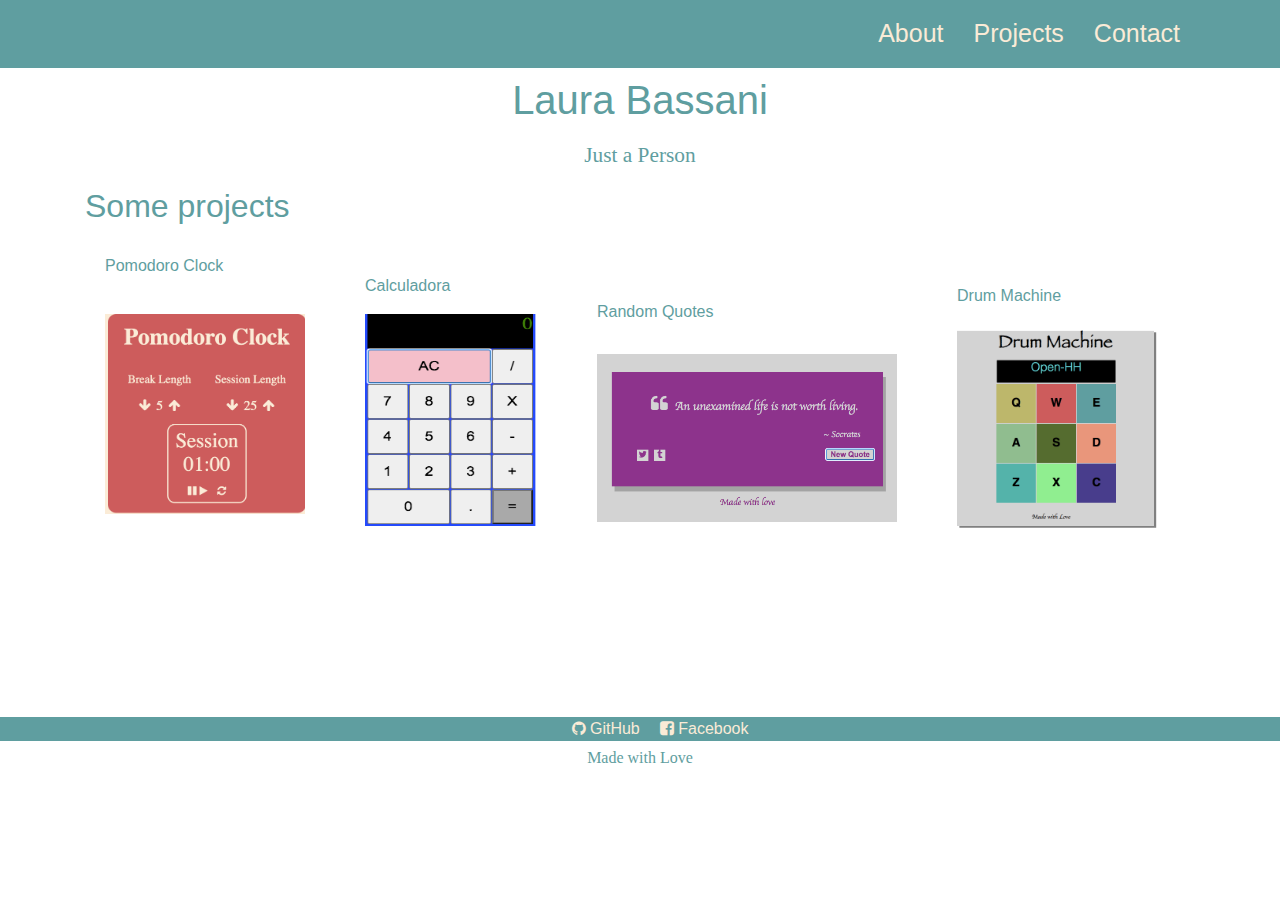
==== blog.html @ 66d23940 "add drum magine project" ====
<!doctype html>
<html lang="en">
<head>
  <meta charset="UTF-8">
  <meta name="viewport"
        content="width=device-width, user-scalable=no, initial-scale=1.0, maximum-scale=1.0, minimum-scale=1.0">
  <meta http-equiv="X-UA-Compatible" content="ie=edge">
  <link rel="stylesheet"
        href="https://cdnjs.cloudflare.com/ajax/libs/twitter-bootstrap/4.0.0-beta/css/bootstrap.min.css">
  <link rel="stylesheet" href="https://maxcdn.bootstrapcdn.com/font-awesome/4.3.0/css/font-awesome.min.css">
  <link rel="stylesheet" href="design.css">
  <title>Blog Personal</title>
</head>
<body>

<nav id="navbar" class="nav">
  <div class="container">
    <ul class="nav-list">
      <li class="list">
        <a class="title" href="#welcome-section">About</a>
      </li>
      <li class="list">
        <a class="title" href="#projects">Projects</a>
      </li>
      <li class="list">
        <a class="title" href="#Contact-section">Contact</a>
      </li>
    </ul>
  </div>
</nav>

<div class="container">
  <div id="all">
    <section id="welcome-section">
      <h1>Laura Bassani</h1>
      <p id="sign">Just a Person</p>
    </section>
    <section id="projects">
      <h2>Some projects</h2>
      <div class="container" id="image-box">
        <div class="project-tile">
          <a href="https://codepen.io/lauraBass/pen/WNQqVaW" target="_blank" class="project-tile"/>
          <p>Pomodoro Clock</p>
          <img class="img" id="clock" src="pomodoro-clock.img"/>
        </div>
        <div class="project-tile">
          <a href="https://codepen.io/lauraBass/pen/yLYZgrV" target="_blank" class="project-tile"/>
          <p>Calculadora</p>
          <img class="img" id="calculadora" src="calculadora.img"/>
        </div>
        <div class="project-tile">
          <a href="https://codepen.io/lauraBass/pen/VwvVoEe" target="_blank" class="project-tile"/>
          <p>Random Quotes</p>
          <img class="img" id="quotes" src="randomQuotes.img"/>
        </div>
        <div class="project-tile">
          <a href="https://codepen.io/lauraBass/pen/gOaZQey" target="_blank" class="project-tile"/>
          <p>Drum Machine</p>
          <img class="img" id="drum" src="drumMachine.img"/>
        </div>
      </div>
    </section>
  </div>
</div>
<div>
  <section id="Contact-section">
    <div class="contact-links">
      <a class="contactme" href="https://github.com/LauraBas"><i class="fa fa-github"></i> GitHub</a>
      <a class="contactme" href="https://www.facebook.com/charo.l.charo/"><i class="fa fa-facebook-square"></i>
        Facebook</a>
    </div>
  </section>
</div>
<footer id="chau">Made with Love</footer>
</body>
</html>
---- design.css ----
.nav {
  background-color: cadetblue;
  width: 100%;
}

.nav-list {
  display: flex;
  margin: 0;
  justify-content: flex-end;
}

.list {
  display: inline-block;
  justify-content: left;
}

.title {
  display: block;
  padding: 15px;
  color: antiquewhite;
  font-size: 25px;
  text-decoration: none;
}


h1 {
  font-family: sans-serif;
  text-align: center;
  padding: 8px;
  color: cadetblue;
}

#sign {
  text-align: center;
  font-size: 16pt;
  font-family: cursive;
  color: cadetblue;
}

h2 {
  text-align: left;
  font-family: sans-serif;
  color: cadetblue;
}

.project-tile {
  display: inline-grid;
  padding: 10px;

}


p {
  font-family: sans-serif;
  color: cadetblue;
  font-size: 12pt;
  font-weight: inherit;
}

.contact-links {
  background-color: cadetblue;
  display: flex;
  justify-content: center;
}

.contactme {
  color: antiquewhite;
  margin-left: 20px;

}

#chau {
  color: cadetblue;
  font-family: cursive;
  text-align: center;
  margin-top: 5px;

}

#clock {
  width: 200px;
  height: 200px;
  object-fit: cover;
  transition-property: opacity, left;
  transition-duration: 3s, 5s;
}

#calculadora {
  width: 172px;
  height: 221px;
  object-fit: unset;
}


#image-box {
  display: flex;
  justify-content: space-between;
  align-items: normal;
  padding: inherit;
  overflow-x: scroll;
}

#quotes {
  width: 300px;
}
#drum{
  width: 200px;
  height: 200px;
}
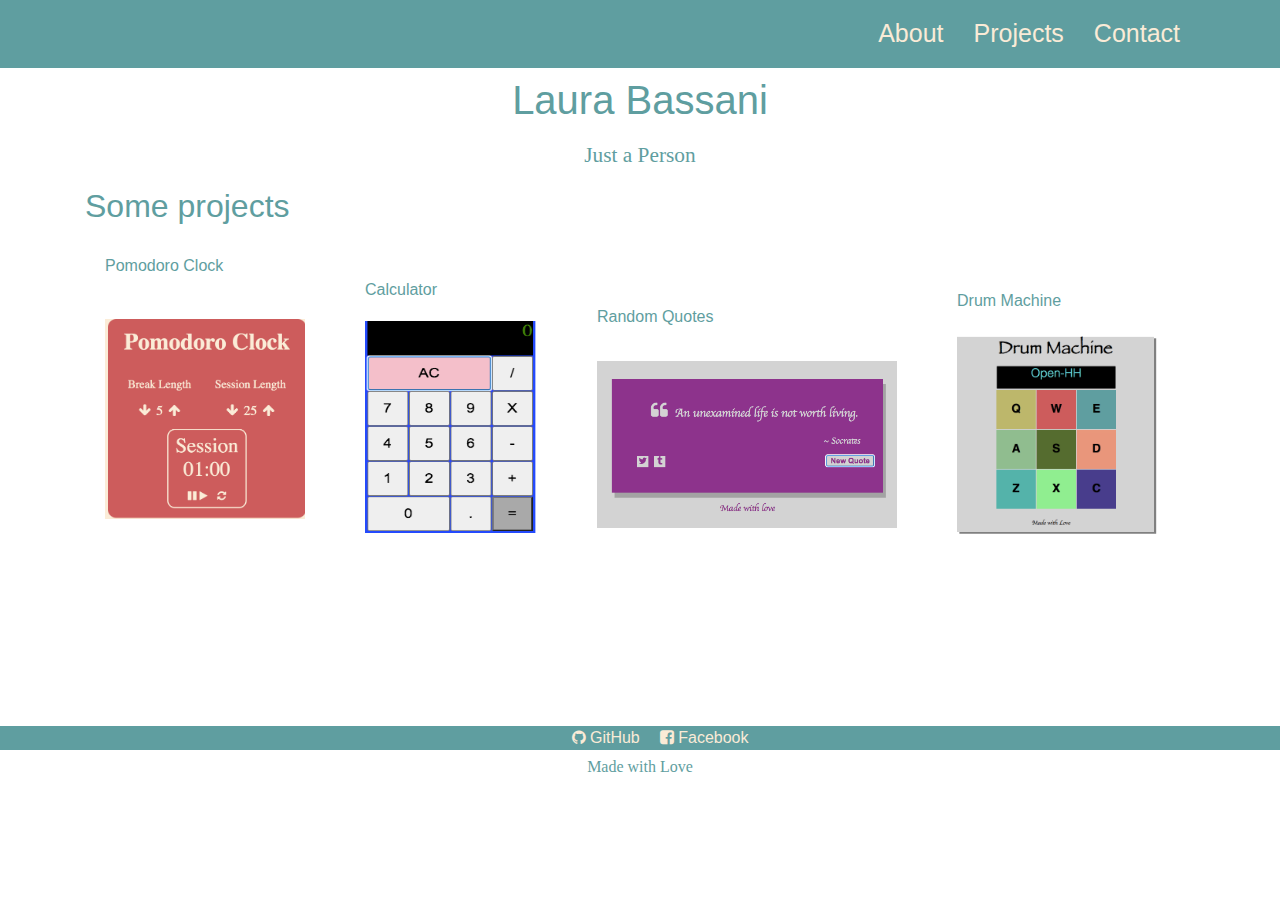
==== commit 61bd68fb: "add rock scissors paper project" ====
--- a/blog.html
+++ b/blog.html
@@ -45,7 +45,7 @@
         </div>
         <div class="project-tile">
           <a href="https://codepen.io/lauraBass/pen/yLYZgrV" target="_blank" class="project-tile"/>
-          <p>Calculadora</p>
+          <p>Calculator</p>
           <img class="img" id="calculadora" src="calculadora.img"/>
         </div>
         <div class="project-tile">
@@ -57,6 +57,11 @@
           <a href="https://codepen.io/lauraBass/pen/gOaZQey" target="_blank" class="project-tile"/>
           <p>Drum Machine</p>
           <img class="img" id="drum" src="drumMachine.img"/>
+        </div>
+        <div class="project-tile">
+          <a href="https://codepen.io/lauraBass/pen/XWXJwrG" target="_blank" class="project-tile"/>
+          <p>Rock Paper Scissors</p>
+          <img class="img" id="rock" src="rock-paper-scissors.png"/>
         </div>
       </div>
     </section>
--- a/design.css
+++ b/design.css
@@ -107,3 +107,7 @@
   width: 200px;
   height: 200px;
 }
+#rock {
+   width: 230px;
+  height: 230px;
+}
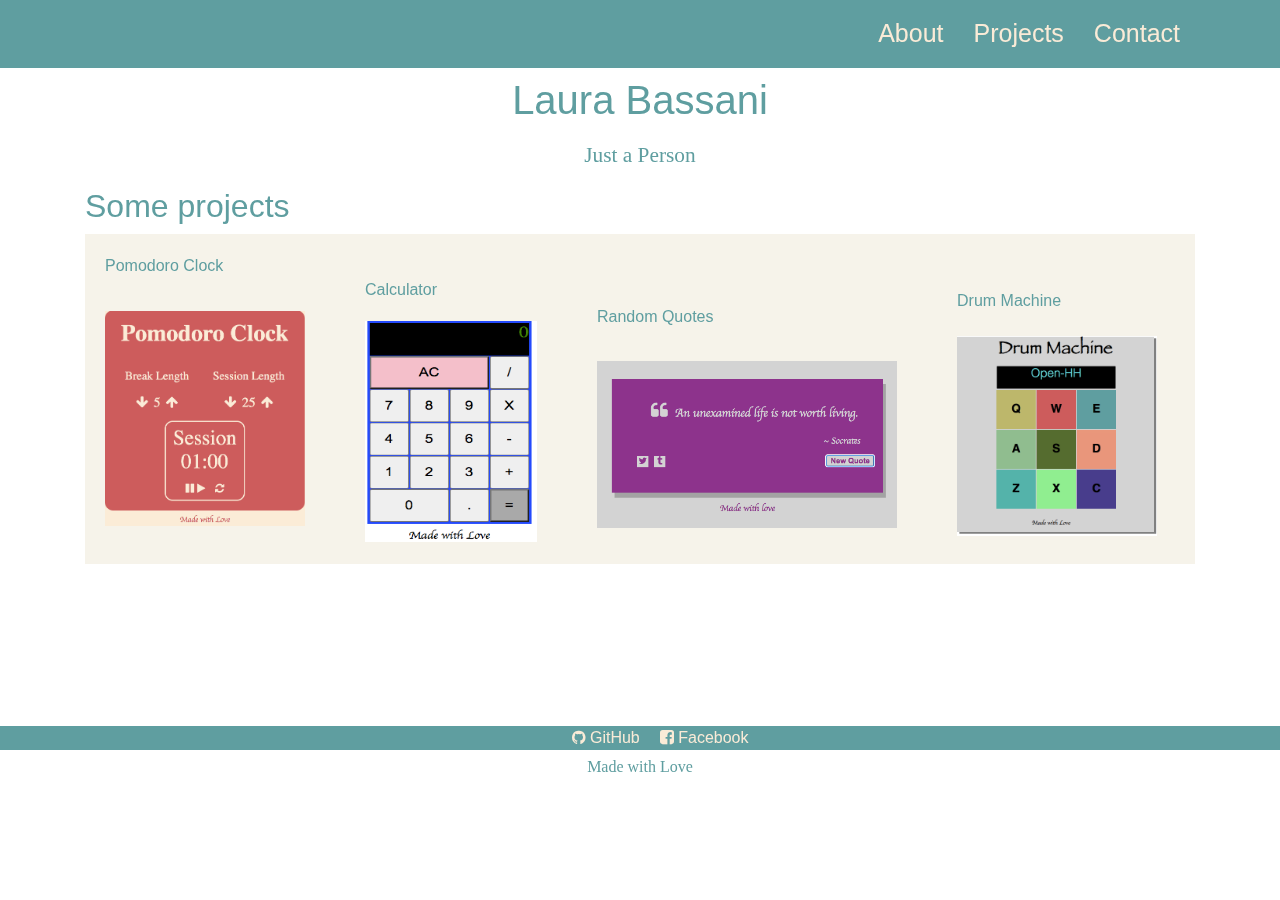
==== commit 803c910f: "correct png file extensions" ====
--- a/blog.html
+++ b/blog.html
@@ -41,27 +41,27 @@
         <div class="project-tile">
           <a href="https://codepen.io/lauraBass/pen/WNQqVaW" target="_blank" class="project-tile"/>
           <p>Pomodoro Clock</p>
-          <img class="img" id="clock" src="pomodoro-clock.img"/>
+          <img class="img" id="clock" src="pomodoro-clock.png"/>
         </div>
         <div class="project-tile">
           <a href="https://codepen.io/lauraBass/pen/yLYZgrV" target="_blank" class="project-tile"/>
           <p>Calculator</p>
-          <img class="img" id="calculadora" src="calculadora.img"/>
+          <img class="img" id="calculadora" src="calculadora.png"/>
         </div>
         <div class="project-tile">
           <a href="https://codepen.io/lauraBass/pen/VwvVoEe" target="_blank" class="project-tile"/>
           <p>Random Quotes</p>
-          <img class="img" id="quotes" src="randomQuotes.img"/>
+          <img class="img" id="quotes" src="randomQuotes.png"/>
         </div>
         <div class="project-tile">
           <a href="https://codepen.io/lauraBass/pen/gOaZQey" target="_blank" class="project-tile"/>
           <p>Drum Machine</p>
-          <img class="img" id="drum" src="drumMachine.img"/>
+          <img class="img" id="drum" src="drumMachine.png"/>
         </div>
         <div class="project-tile">
           <a href="https://codepen.io/lauraBass/pen/XWXJwrG" target="_blank" class="project-tile"/>
           <p>Rock Paper Scissors</p>
-          <img class="img" id="rock" src="rock-paper-scissors.png"/>
+          <img class="img" id="rock" src="https://github.com/LauraBas/Blog/blob/master/rock-paper-scissors.png?raw=true"/>
         </div>
       </div>
     </section>
--- a/design.css
+++ b/design.css
@@ -79,7 +79,7 @@
 
 #clock {
   width: 200px;
-  height: 200px;
+  height: 215px;
   object-fit: cover;
   transition-property: opacity, left;
   transition-duration: 3s, 5s;
@@ -98,16 +98,27 @@
   align-items: normal;
   padding: inherit;
   overflow-x: scroll;
+  background-color: #f6f3ea;
+
 }
+::-webkit-scrollbar {
+      width: 15px;
+}
+::-webkit-scrollbar-thumb {
+      background-color: darkkhaki;
+}
+
 
 #quotes {
   width: 300px;
 }
-#drum{
+
+#drum {
   width: 200px;
   height: 200px;
 }
+
 #rock {
-   width: 230px;
+  width: 230px;
   height: 230px;
 }
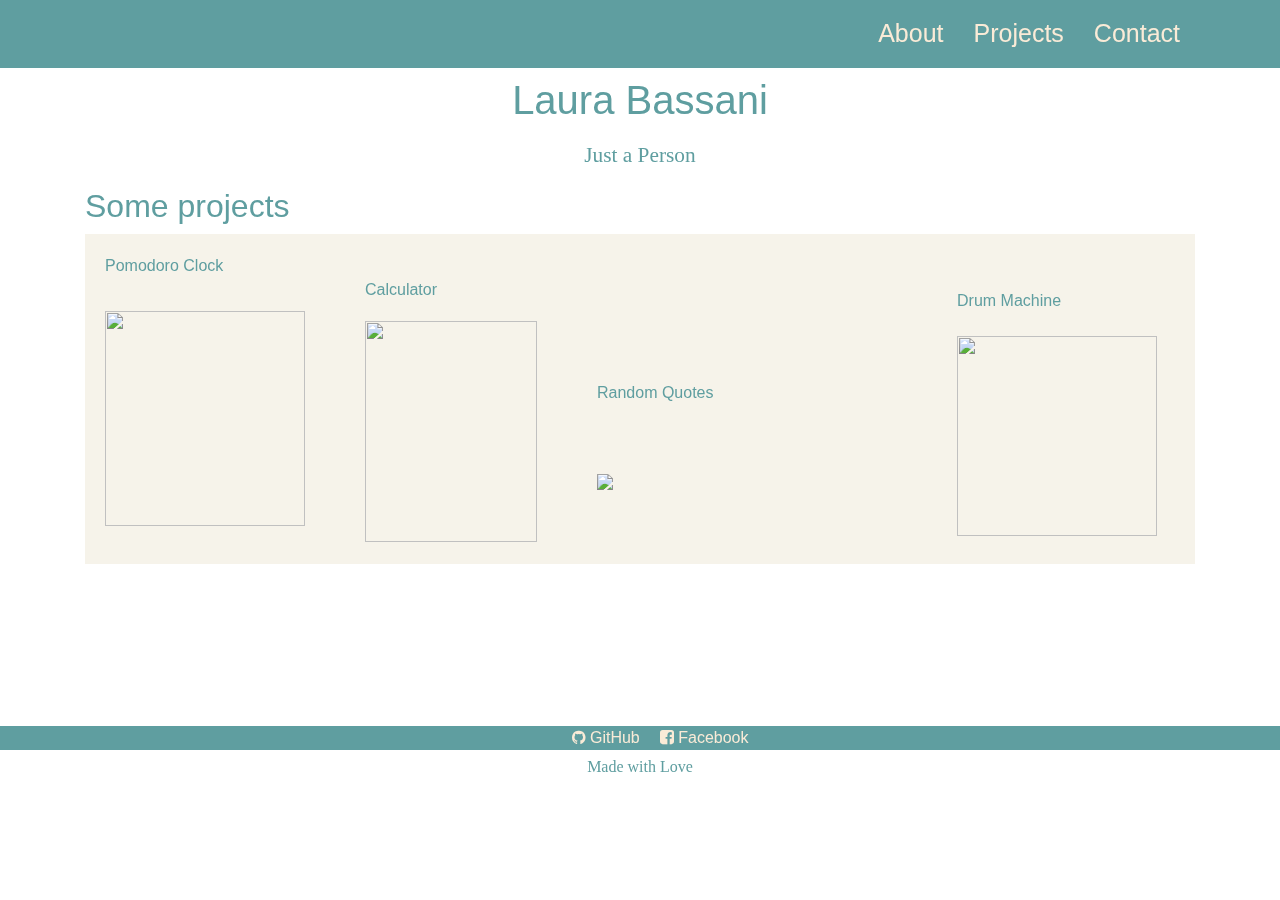
==== commit b93573a8: "change image src to gitHub" ====
--- a/blog.html
+++ b/blog.html
@@ -41,22 +41,22 @@
         <div class="project-tile">
           <a href="https://codepen.io/lauraBass/pen/WNQqVaW" target="_blank" class="project-tile"/>
           <p>Pomodoro Clock</p>
-          <img class="img" id="clock" src="pomodoro-clock.png"/>
+          <img class="img" id="clock" src="https://github.com/LauraBas/Blog/blob/master/pomodoro-clock.png?raw=true"/>
         </div>
         <div class="project-tile">
           <a href="https://codepen.io/lauraBass/pen/yLYZgrV" target="_blank" class="project-tile"/>
           <p>Calculator</p>
-          <img class="img" id="calculadora" src="calculadora.png"/>
+          <img class="img" id="calculadora" src="https://github.com/LauraBas/Blog/blob/master/calculadora.png?raw=true"/>
         </div>
         <div class="project-tile">
           <a href="https://codepen.io/lauraBass/pen/VwvVoEe" target="_blank" class="project-tile"/>
           <p>Random Quotes</p>
-          <img class="img" id="quotes" src="randomQuotes.png"/>
+          <img class="img" id="quotes" src="https://github.com/LauraBas/Blog/blob/master/randomQuotes.png?raw=true"/>
         </div>
         <div class="project-tile">
           <a href="https://codepen.io/lauraBass/pen/gOaZQey" target="_blank" class="project-tile"/>
           <p>Drum Machine</p>
-          <img class="img" id="drum" src="drumMachine.png"/>
+          <img class="img" id="drum" src="https://github.com/LauraBas/Blog/blob/master/drumMachine.png?raw=true"/>
         </div>
         <div class="project-tile">
           <a href="https://codepen.io/lauraBass/pen/XWXJwrG" target="_blank" class="project-tile"/>
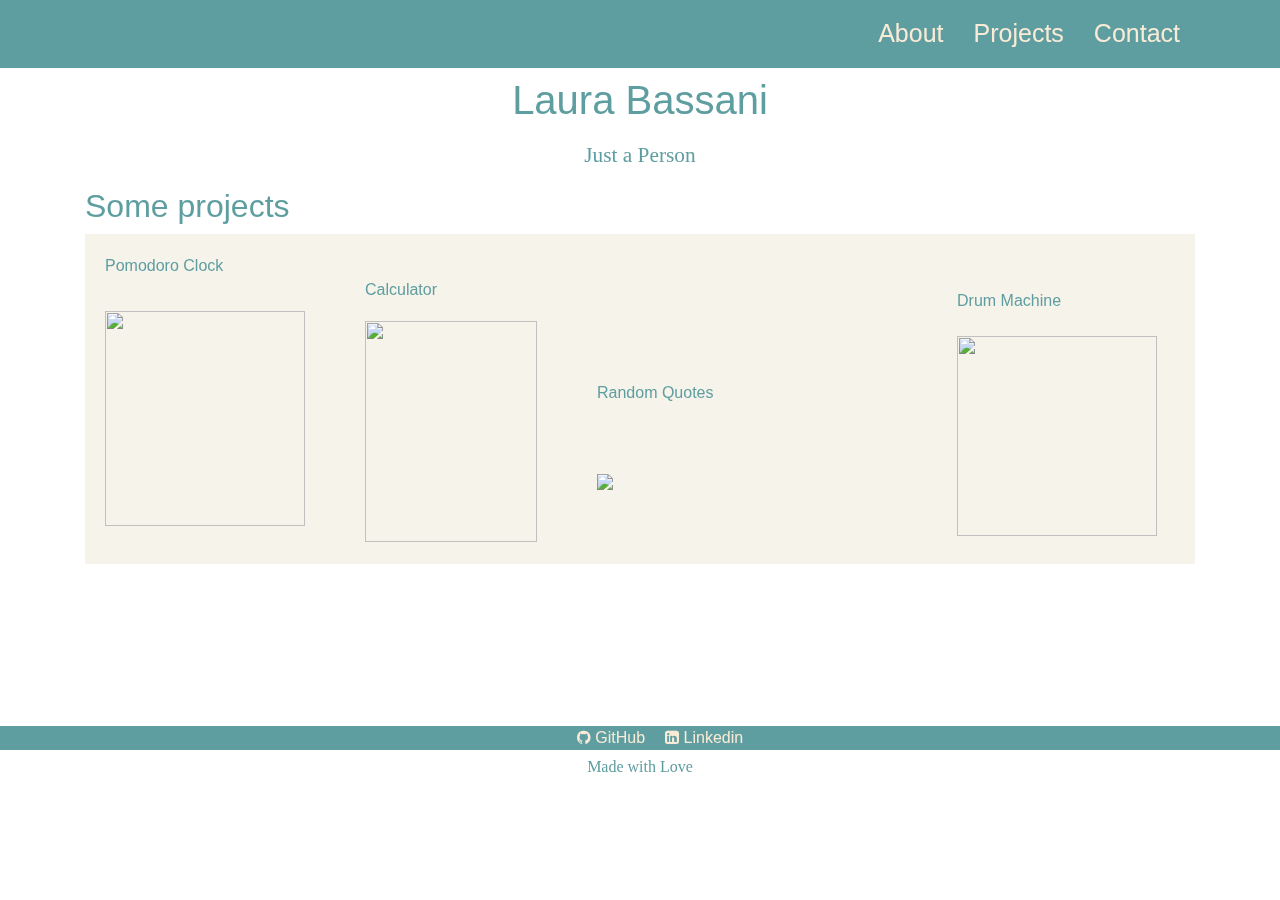
==== commit 24e15950: "change facebook contact for linkedin" ====
--- a/blog.html
+++ b/blog.html
@@ -71,8 +71,8 @@
   <section id="Contact-section">
     <div class="contact-links">
       <a class="contactme" href="https://github.com/LauraBas"><i class="fa fa-github"></i> GitHub</a>
-      <a class="contactme" href="https://www.facebook.com/charo.l.charo/"><i class="fa fa-facebook-square"></i>
-        Facebook</a>
+      <a class="contactme" href="https://www.linkedin.com/in/laura-bassani/"><i class="fa fa-linkedin-square"></i>
+        Linkedin</a>
     </div>
   </section>
 </div>
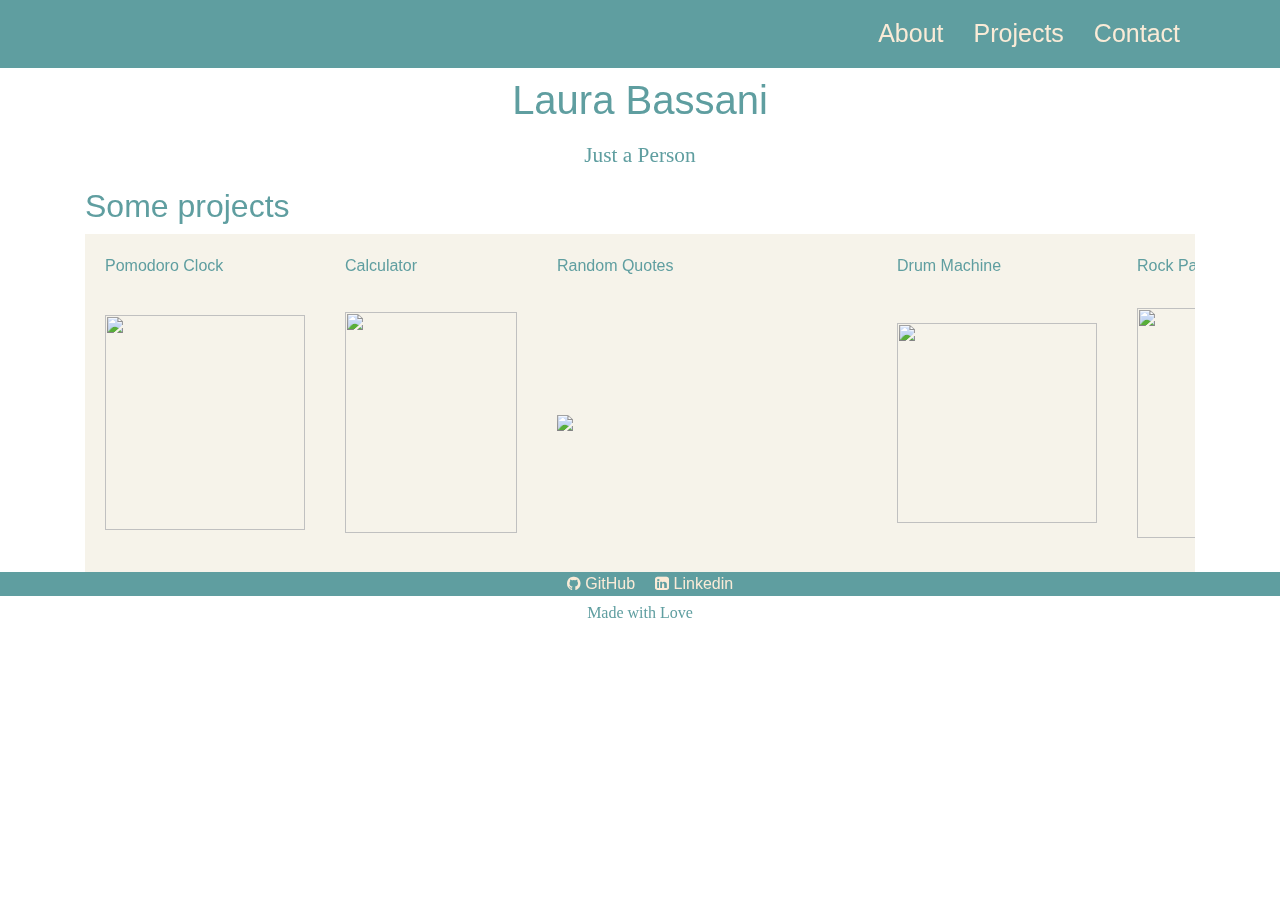
==== commit 3fac429a: "add quizz project" ====
--- a/blog.html
+++ b/blog.html
@@ -39,29 +39,44 @@
       <h2>Some projects</h2>
       <div class="container" id="image-box">
         <div class="project-tile">
-          <a href="https://codepen.io/lauraBass/pen/WNQqVaW" target="_blank" class="project-tile"/>
-          <p>Pomodoro Clock</p>
-          <img class="img" id="clock" src="https://github.com/LauraBas/Blog/blob/master/pomodoro-clock.png?raw=true"/>
+          <a href="https://codepen.io/lauraBass/pen/WNQqVaW" target="_blank" class="project-tile">
+            <p>Pomodoro Clock</p>
+            <img class="img" id="clock" src="https://github.com/LauraBas/Blog/blob/master/pomodoro-clock.png?raw=true"/>
+          </a>
         </div>
         <div class="project-tile">
-          <a href="https://codepen.io/lauraBass/pen/yLYZgrV" target="_blank" class="project-tile"/>
-          <p>Calculator</p>
-          <img class="img" id="calculadora" src="https://github.com/LauraBas/Blog/blob/master/calculadora.png?raw=true"/>
+          <a href="https://codepen.io/lauraBass/pen/yLYZgrV" target="_blank" class="project-tile">
+            <p>Calculator</p>
+            <img class="img" id="calculadora"
+                 src="https://github.com/LauraBas/Blog/blob/master/calculadora.png?raw=true"/>
+          </a>
         </div>
         <div class="project-tile">
-          <a href="https://codepen.io/lauraBass/pen/VwvVoEe" target="_blank" class="project-tile"/>
-          <p>Random Quotes</p>
-          <img class="img" id="quotes" src="https://github.com/LauraBas/Blog/blob/master/randomQuotes.png?raw=true"/>
+          <a href="https://codepen.io/lauraBass/pen/VwvVoEe" target="_blank" class="project-tile">
+            <p>Random Quotes</p>
+            <img class="img" id="quotes" src="https://github.com/LauraBas/Blog/blob/master/randomQuotes.png?raw=true"/>
+          </a>
         </div>
         <div class="project-tile">
-          <a href="https://codepen.io/lauraBass/pen/gOaZQey" target="_blank" class="project-tile"/>
-          <p>Drum Machine</p>
-          <img class="img" id="drum" src="https://github.com/LauraBas/Blog/blob/master/drumMachine.png?raw=true"/>
+          <a href="https://codepen.io/lauraBass/pen/gOaZQey" target="_blank" class="project-tile">
+            <p>Drum Machine</p>
+            <img class="img" id="drum" src="https://github.com/LauraBas/Blog/blob/master/drumMachine.png?raw=true"/>
+          </a>
         </div>
         <div class="project-tile">
-          <a href="https://codepen.io/lauraBass/pen/XWXJwrG" target="_blank" class="project-tile"/>
-          <p>Rock Paper Scissors</p>
-          <img class="img" id="rock" src="https://github.com/LauraBas/Blog/blob/master/rock-paper-scissors.png?raw=true"/>
+          <a href="https://codepen.io/lauraBass/pen/WNrvRzN" target="_blank" class="project-tile">
+            <p>Rock Paper Scissors</p>
+            <img class="img" id="rock"
+                 src="https://github.com/LauraBas/Blog/blob/master/rock-paper-scissors.png?raw=true"/>
+          </a>
+        </div>
+        <div class="project-tile">
+          <p>Isabel Allende Books</p>
+          <img class="img" id="books" src=IsabelAllendeBooks.png/>
+        </div>
+        <div class="project-tile">
+          <p>ConQuizzTadores</p>
+          <img class="img" id="quizz" src=quizz.png/>
         </div>
       </div>
     </section>
--- a/design.css
+++ b/design.css
@@ -122,3 +122,12 @@
   width: 230px;
   height: 230px;
 }
+#books{
+  height: 230px;
+  box-shadow: 7px 7px lightgrey;
+}
+
+#quizz {
+   width: 250px;
+   height: 250px;
+}
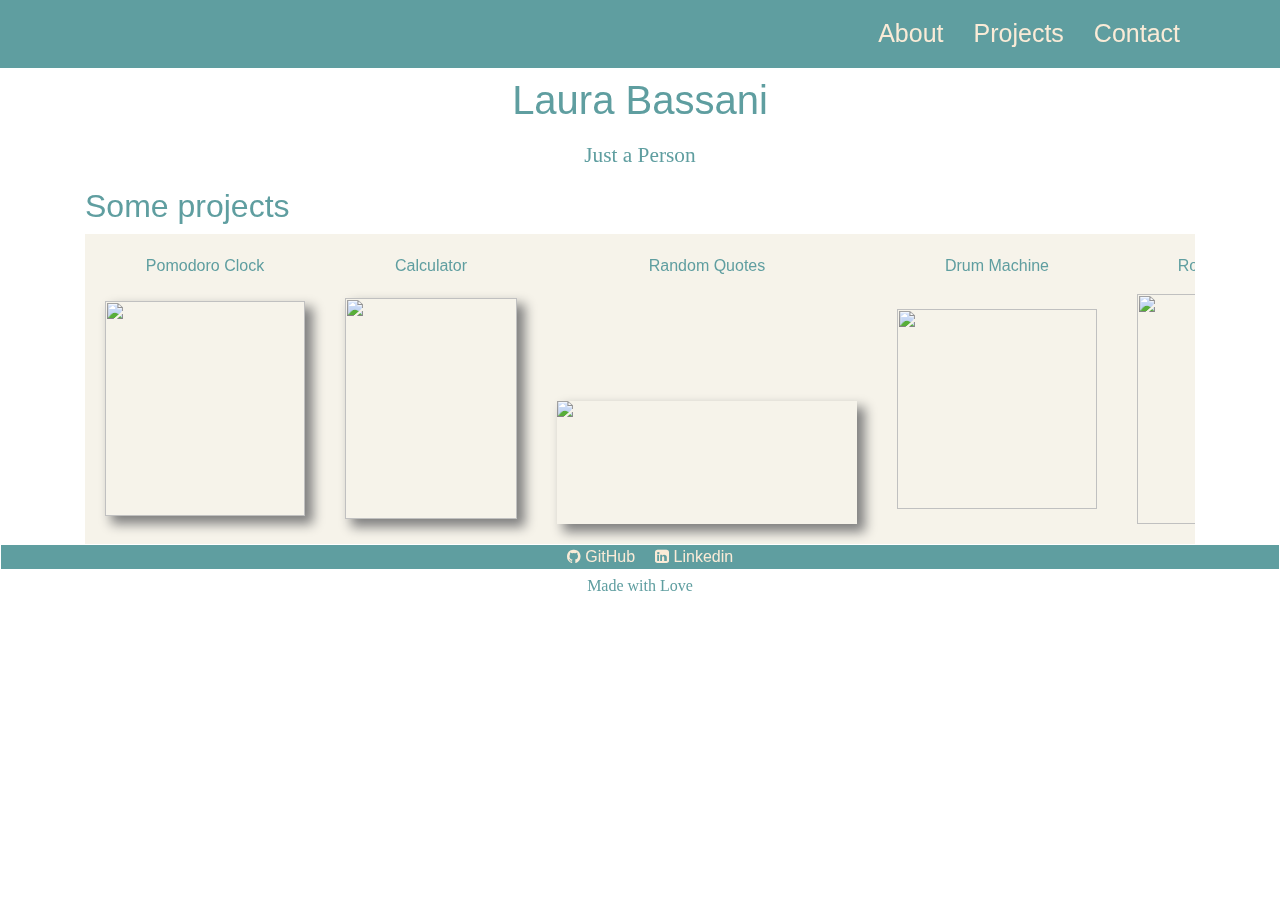
==== commit ceb0eec4: "add trellau project" ====
--- a/blog.html
+++ b/blog.html
@@ -72,13 +72,16 @@
         </div>
         <div class="project-tile">
           <p>Isabel Allende Books</p>
-          <img class="img" id="books" src=IsabelAllendeBooks.png/>
+          <img class="img" id="books" src="IsabelAllendeBooks.png"/>
         </div>
         <div class="project-tile">
           <p>ConQuizzTadores</p>
-          <img class="img" id="quizz" src=quizz.png/>
+          <img class="img" id="quizz" src="quizz.png"/>
         </div>
-      </div>
+        <div class="project-tile">
+          <p>Trellau</p>
+          <img class="img" id="trellau" src="trellau.png"/>
+        </div>
     </section>
   </div>
 </div>
--- a/design.css
+++ b/design.css
@@ -55,12 +55,14 @@
   color: cadetblue;
   font-size: 12pt;
   font-weight: inherit;
+  text-align: center;
 }
 
 .contact-links {
   background-color: cadetblue;
   display: flex;
   justify-content: center;
+  margin: 1px;
 }
 
 .contactme {
@@ -83,12 +85,14 @@
   object-fit: cover;
   transition-property: opacity, left;
   transition-duration: 3s, 5s;
+   box-shadow: 7px 7px 11px 1px grey;
 }
 
 #calculadora {
   width: 172px;
   height: 221px;
   object-fit: unset;
+   box-shadow: 7px 7px 11px 1px grey;
 }
 
 
@@ -101,33 +105,48 @@
   background-color: #f6f3ea;
 
 }
+
 ::-webkit-scrollbar {
-      width: 15px;
+  width: 15px;
+  height: 7px;
 }
+
 ::-webkit-scrollbar-thumb {
-      background-color: darkkhaki;
+  background-color: darkkhaki;
 }
 
 
 #quotes {
   width: 300px;
+   box-shadow: 7px 7px 11px 1px grey;
 }
 
 #drum {
   width: 200px;
   height: 200px;
+
 }
 
 #rock {
   width: 230px;
   height: 230px;
+
 }
-#books{
+
+#books {
   height: 230px;
-  box-shadow: 7px 7px lightgrey;
+  box-shadow: 7px 7px 8px 1px grey;
 }
 
 #quizz {
-   width: 250px;
-   height: 250px;
+  width: 250px;
+  height: 250px;
+  box-shadow: 7px 7px 11px 1px grey;
 }
+
+#trellau {
+
+  height: 180px;
+  box-shadow:7px 7px 11px 1px grey;
+
+}
